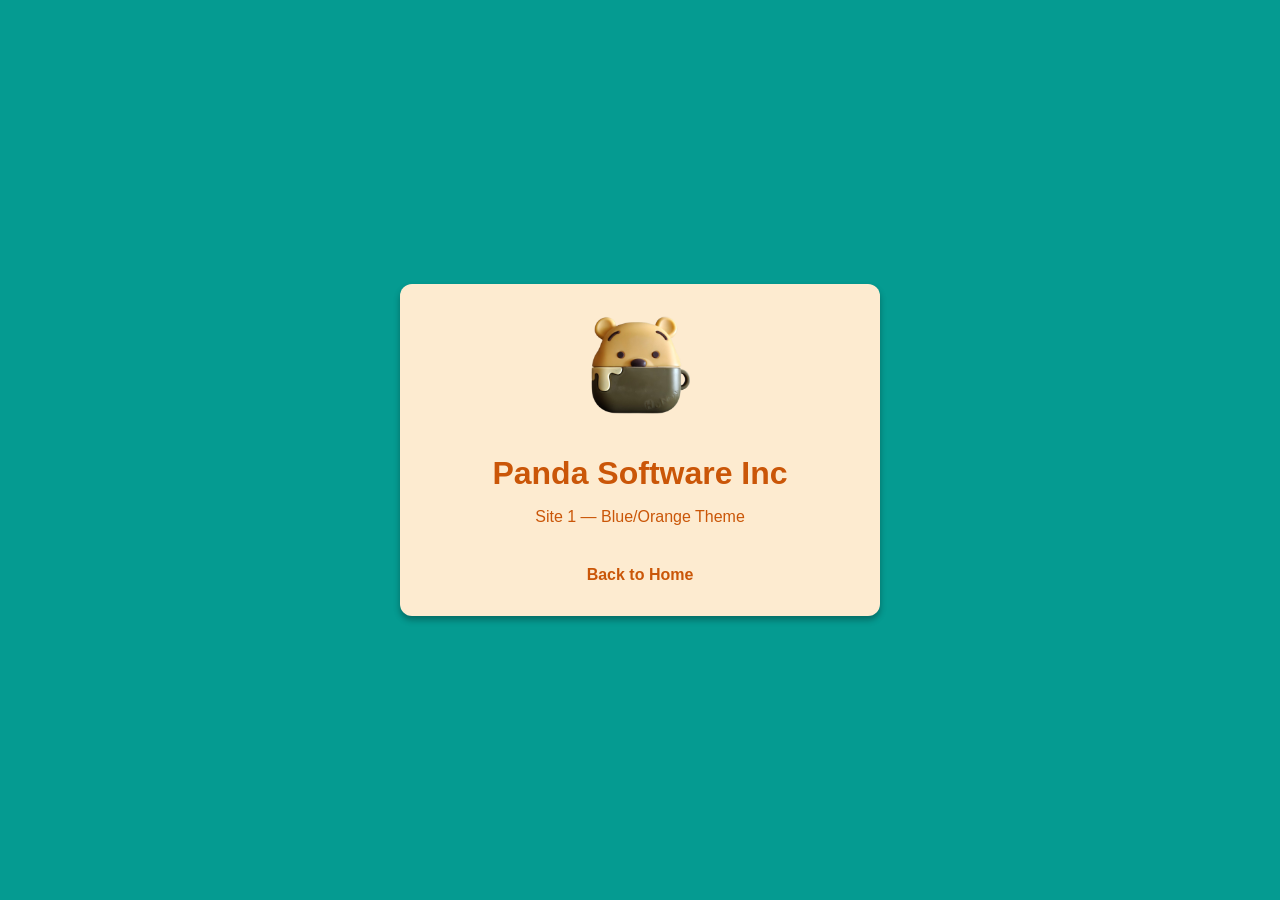
==== site1.html @ 42c0a2c4 "branded website" ====
<!DOCTYPE html>
<html lang="en" class="site1">
<head>
    <meta charset="UTF-8">
    <meta name="viewport" content="width=device-width, initial-scale=1.0">
    <title>Panda Software - Blu/Org</title>
    <link rel="icon" type="image/x-icon" href="imgs/logo.png">
    <link rel="stylesheet" href="styles.css">
</head>
<body>
    <div class="card">
        <img src="imgs/logo.png" alt="Panda Software Logo" class="logo">
        <h1>Panda Software Inc</h1>
        <p>Site 1 — Blue/Orange Theme</p>
        <a class="back" href="index.html">Back to Home</a>
    </div>
</body>
</html>
---- styles.css ----
* { box-sizing: border-box; }

body {
    font-family: sans-serif;
    display: flex;
    justify-content: center;
    align-items: center;
    min-height: 100vh;
    margin: 0;
    padding: 2rem;
}

.card {
    padding: 2rem 3rem;
    border-radius: 12px;
    box-shadow: 0 4px 6px rgba(0,0,0,0.3);
    text-align: center;
    max-width: 480px;
    width: 100%;
}

.logo {
    width: 100px;
    height: auto;
    margin-bottom: 1rem;
}

h1 { margin-bottom: 0.25rem; }
p  { margin-bottom: 1.5rem; }

.back {
    display: inline-block;
    margin-top: 1rem;
    text-decoration: none;
    font-weight: bold;
}
.back:hover { text-decoration: underline; }

/* index page */
.index-page body { background: #565845; }
.index-page .card { background: #f2cc72; color: #3d2824; }
.index-page h1 { color: #3d2824; }

.links { display: flex; flex-direction: column; gap: 0.75rem; }
.links a {
    display: block;
    padding: 0.65rem 1rem;
    border-radius: 8px;
    text-decoration: none;
    font-weight: bold;
    font-size: 1rem;
    transition: opacity 0.15s;
}
.links a:hover { opacity: 0.85; }
.s1 { background: #059b91; color: #fdebd0; }
.s2 { background: #4a2323; color: #f5b7b1; }
.s3 { background: #1e3b25; color: #a9dfbf; }
.s4 { background: #3b2c4a; color: #d7bde2; }
.s5 { background: #2c3e50; color: #aed6f1; }

/* site pages */
.site1 body  { background: #059b91; }
.site1 .card { background: #fdebd0; color: #ca5608; }
.site1 h1    { color: #ca5608; }
.site1 .back { color: #ca5608; }

.site2 body  { background: #4a2323; }
.site2 .card { background: #f5b7b1; color: #641e16; }
.site2 h1    { color: #641e16; }
.site2 .back { color: #641e16; }

.site3 body  { background: #1e3b25; }
.site3 .card { background: #a9dfbf; color: #145a32; }
.site3 h1    { color: #145a32; }
.site3 .back { color: #145a32; }

.site4 body  { background: #3b2c4a; }
.site4 .card { background: #d7bde2; color: #4a235a; }
.site4 h1    { color: #4a235a; }
.site4 .back { color: #4a235a; }

.site5 body  { background: #2c3e50; }
.site5 .card { background: #aed6f1; color: #1b4f72; }
.site5 h1    { color: #1b4f72; }
.site5 .back { color: #1b4f72; }
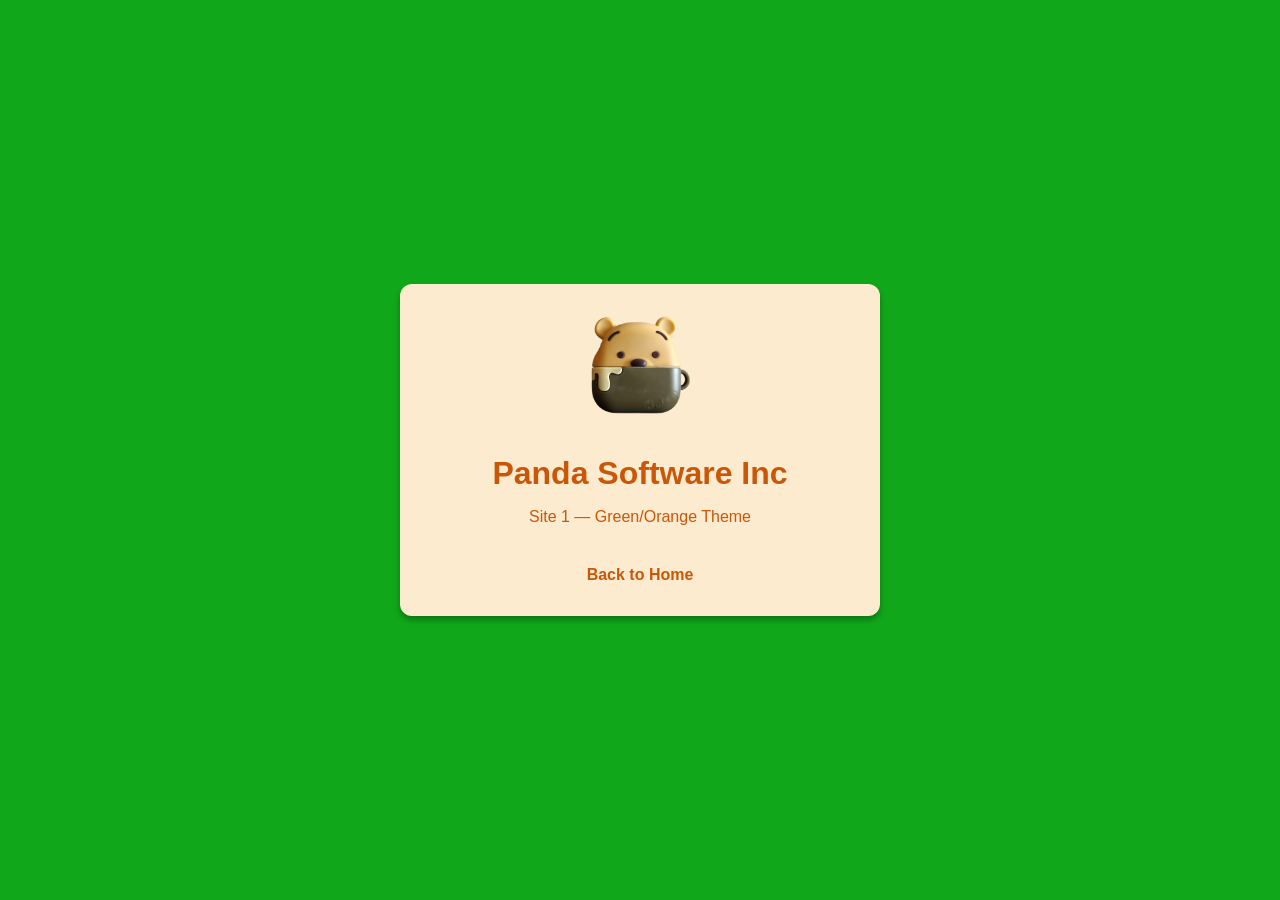
==== commit 1dc73e64: "teal to green" ====
--- a/site1.html
+++ b/site1.html
@@ -11,7 +11,7 @@
     <div class="card">
         <img src="imgs/logo.png" alt="Panda Software Logo" class="logo">
         <h1>Panda Software Inc</h1>
-        <p>Site 1 — Blue/Orange Theme</p>
+        <p>Site 1 — Green/Orange Theme</p>
         <a class="back" href="index.html">Back to Home</a>
     </div>
 </body>
--- a/styles.css
+++ b/styles.css
@@ -59,7 +59,7 @@
 .s5 { background: #2c3e50; color: #aed6f1; }
 
 /* site pages */
-.site1 body  { background: #059b91; }
+.site1 body  { background: #10a81a; }
 .site1 .card { background: #fdebd0; color: #ca5608; }
 .site1 h1    { color: #ca5608; }
 .site1 .back { color: #ca5608; }
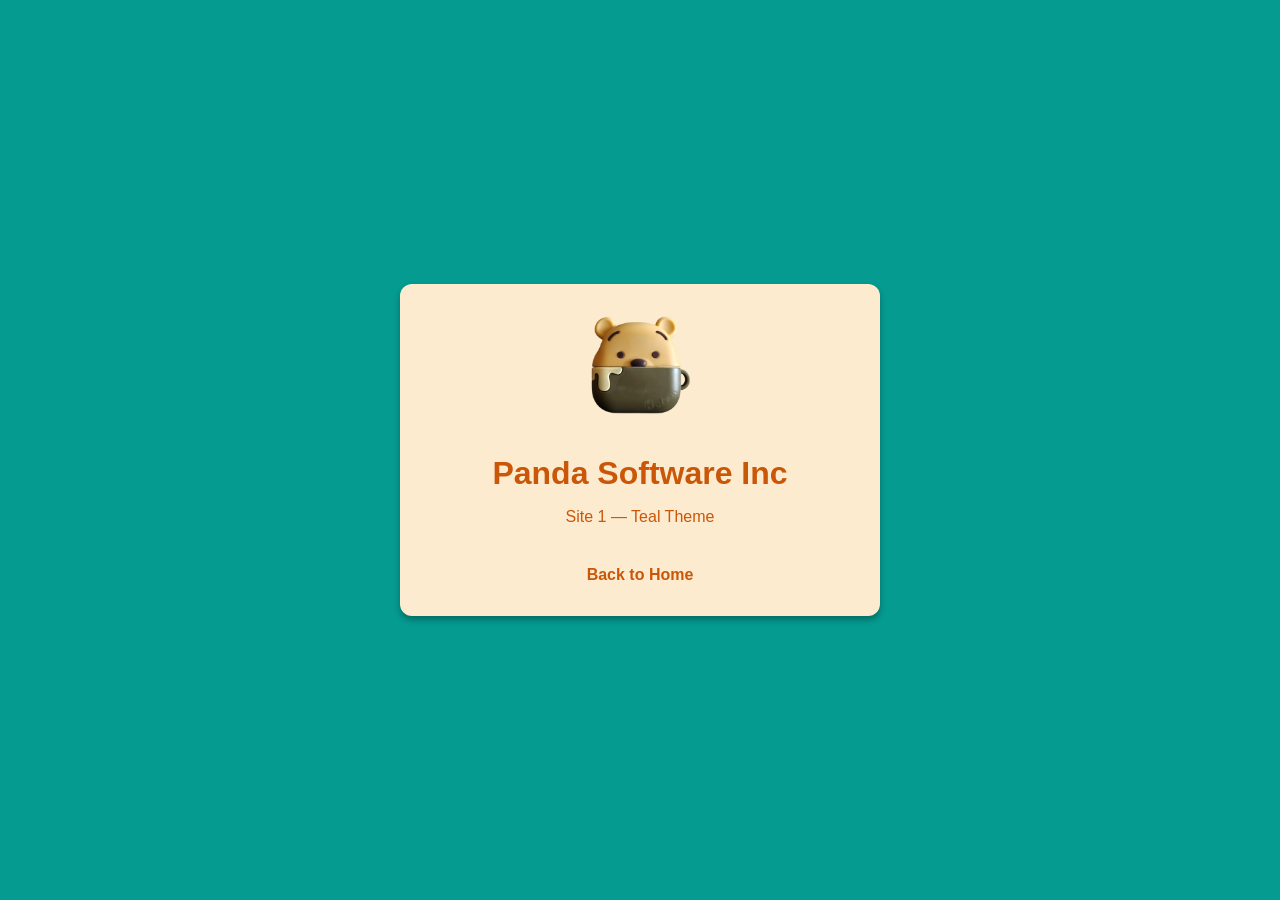
==== commit bb5f7021: "demo change" ====
--- a/site1.html
+++ b/site1.html
@@ -11,7 +11,7 @@
     <div class="card">
         <img src="imgs/logo.png" alt="Panda Software Logo" class="logo">
         <h1>Panda Software Inc</h1>
-        <p>Site 1 — Green/Orange Theme</p>
+        <p>Site 1 — Teal Theme</p>
         <a class="back" href="index.html">Back to Home</a>
     </div>
 </body>
--- a/styles.css
+++ b/styles.css
@@ -59,7 +59,7 @@
 .s5 { background: #2c3e50; color: #aed6f1; }
 
 /* site pages */
-.site1 body  { background: #10a81a; }
+.site1 body  { background: #059b91; }
 .site1 .card { background: #fdebd0; color: #ca5608; }
 .site1 h1    { color: #ca5608; }
 .site1 .back { color: #ca5608; }
